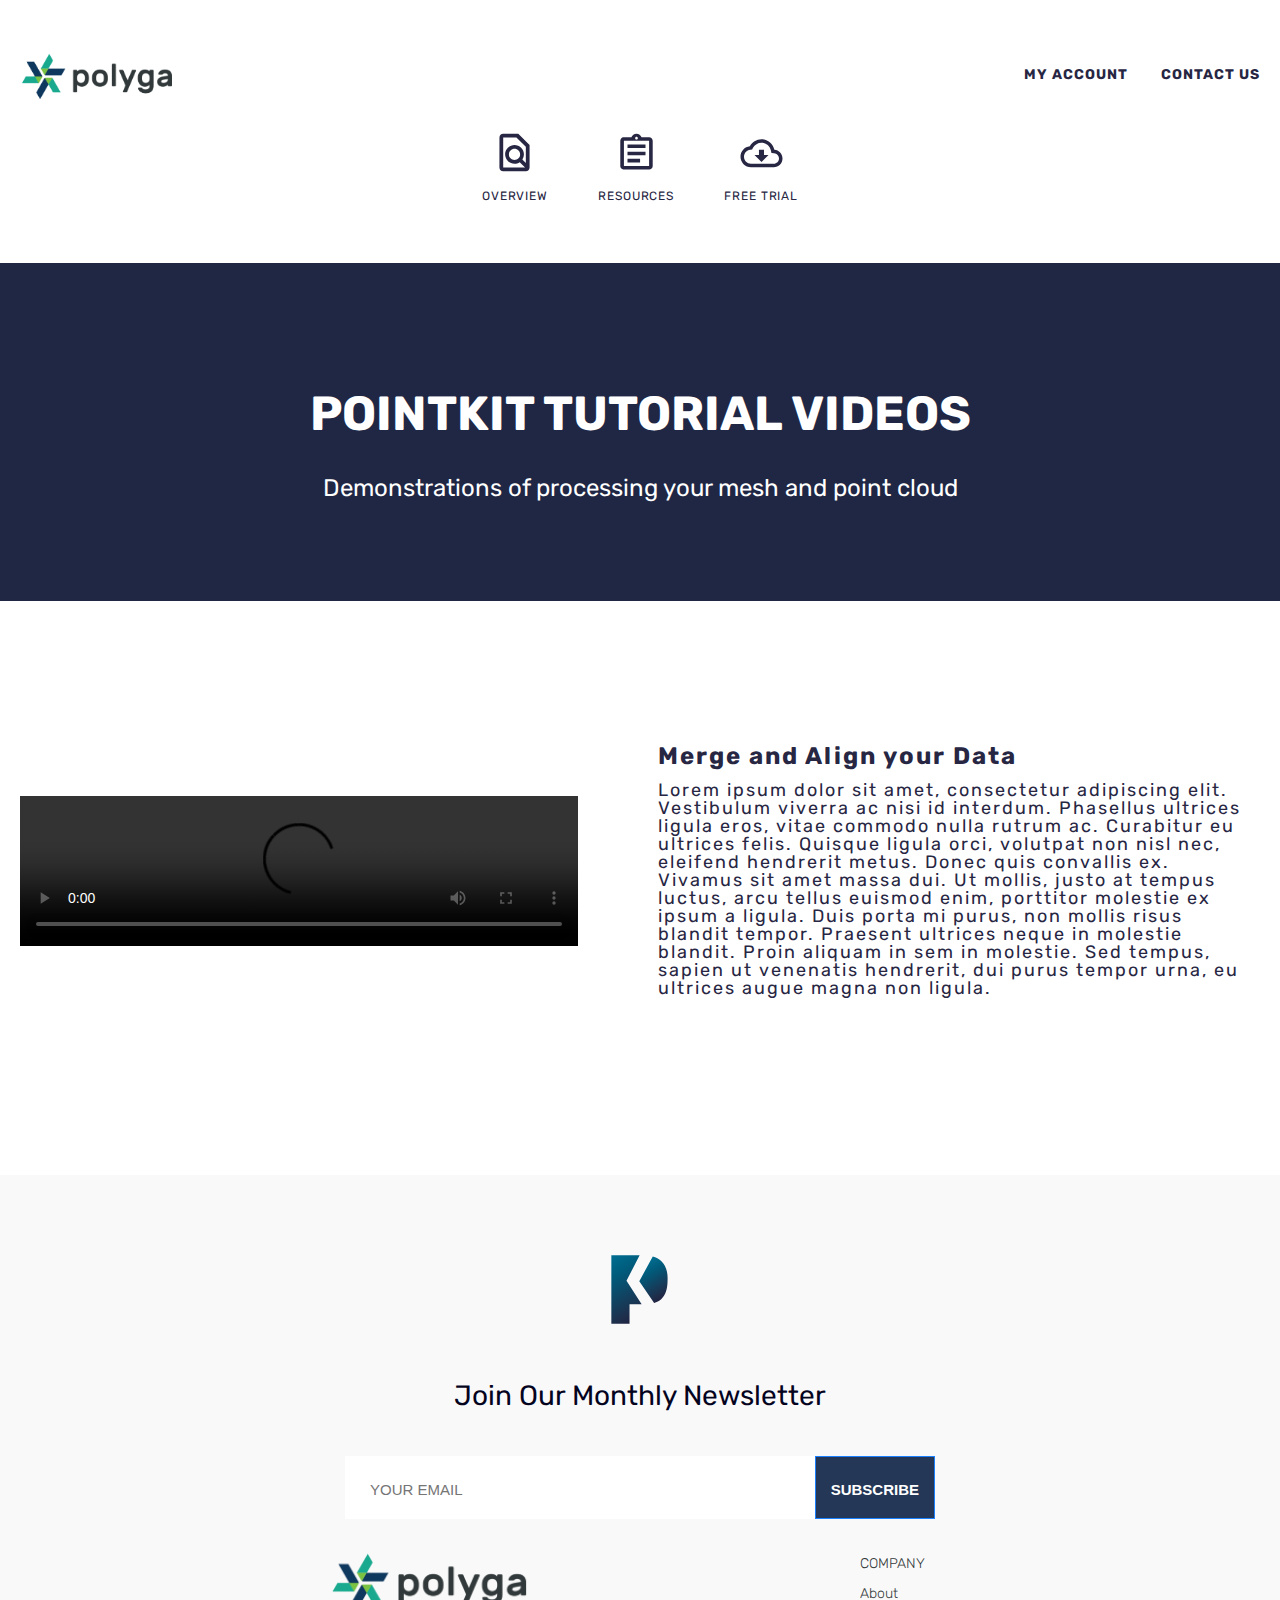
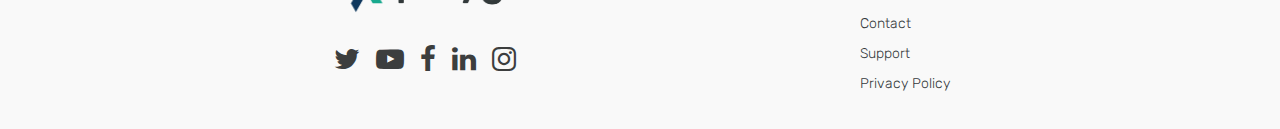
==== resources.html @ 74f1f054 "hero section responsive" ====
<!DOCTYPE html>
<html lang="en">
<head>
    <meta charset="UTF-8">
    <meta http-equiv="X-UA-Compatible" content="IE=edge">
    <meta name="viewport" content="width=device-width, initial-scale=1.0">
    <title>Polyga</title>
    <link rel="stylesheet" href="css/font-awesome.min.css">
    <link rel="stylesheet" href="css/styles.css">
    <link rel="stylesheet" href="css/responsive.css">
</head>
<body>
    <!-- header start-->
    <header class="header">
        <div class="container">
            <div class="header__top"> 
                <a class="header__logo-wrapper">
                    <img class="header__logo" src="images/logo.svg" alt="logo">
                </a>
                <div class="header__link">
                    <a href="" class="header__link-item">MY ACCOUNT</a>
                    <a href="" class="header__link-item">CONTACT US</a>
                </div>
            </div>
            <nav class="header__nav">
                <a href="" class="header__nav-item">
                    <div class="header__nav-item-image-wrapper">
                        <?xml version="1.0" encoding="utf-8"?>
                        <svg class="header__nav-item-image" version="1.1" id="Layer_1" xmlns="http://www.w3.org/2000/svg" xmlns:xlink="http://www.w3.org/1999/xlink" x="0px" y="0px"
	                        viewBox="0 0 180 180" style="enable-background:new 0 0 180 180;" xml:space="preserve">
                        <style type="text/css">
	                        .st0{fill:#272643;}
	                        .st1{fill:url(#SVGID_1_);}
	                        .st2{fill:none;}
                        </style>
                        <path class="st0" d="M105.1,14.6H44.8c-8.3,0-15,6.8-15,15.1l-0.1,120.6c0,8.3,6.7,15.1,15,15.1h90.5c8.3,0,15.1-6.8,15.1-15.1V59.9
	                        L105.1,14.6z M44.8,29.7h52.8l37.7,37.7v64.7l-13.9-13.9c9.6-14.6,8.1-34.4-4.8-47.3c-7.3-7.3-16.9-11-26.5-11s-19.2,3.7-26.6,11
	                        c-14.7,14.7-14.7,38.5,0,53.1c7.3,7.3,17,11,26.6,11c7.2,0,14.5-2.1,20.7-6.3l21.5,21.6H44.8V29.7z M105.9,113.4
	                        c-4.2,4.2-9.9,6.6-15.9,6.6s-11.7-2.3-15.9-6.6c-4.2-4.2-6.6-9.9-6.6-15.9c0-6,2.3-11.7,6.6-15.9c4.2-4.3,9.9-6.6,15.9-6.6
	                        s11.7,2.3,15.9,6.6c4.2,4.2,6.6,9.9,6.6,15.9C112.5,103.5,110.2,109.1,105.9,113.4z"/>
                        </svg>
                    </div>
                    <p class="header__text">Overview</p>
                </a> 
                <a href="" class="header__nav-item">
                    <div class="header__nav-item-image-wrapper">
                        <?xml version="1.0" encoding="utf-8"?>
                        <svg class="header__nav-item-image" version="1.1" id="Layer_1" xmlns="http://www.w3.org/2000/svg" xmlns:xlink="http://www.w3.org/1999/xlink" x="0px" y="0px"
	                         viewBox="0 0 180 180" style="enable-background:new 0 0 180 180;" xml:space="preserve">
                        <style type="text/css">
	                        .st0{fill:#272643;}
	                        .st1{fill:url(#SVGID_1_);}
	                        .st2{fill:none;}
                        </style>
                        <path class="st2" d="M2.3,7.4H175V180H2.3V7.4z"/>
                        <path class="st0" d="M54,115.3h50.3v14.4H54V115.3z M54,86.5H126v14.4H54V86.5z M54,57.7H126v14.4H54V57.7z M140.3,29h-30.1
	                        c-3-8.3-10.9-14.4-20.3-14.4s-17.3,6-20.3,14.4H39.7c-1,0-1.9,0.1-2.9,0.3c-2.8,0.6-5.3,2-7.3,4c-1.3,1.3-2.4,2.9-3.1,4.6
	                        c-0.7,1.7-1.2,3.5-1.2,5.5V144c0,1.9,0.4,3.9,1.2,5.6s1.8,3.2,3.1,4.6c1.9,1.9,4.5,3.4,7.3,4c0.9,0.1,1.9,0.2,2.9,0.2h100.7
	                        c7.9,0,14.4-6.5,14.4-14.4V43.4C154.7,35.4,148.3,29,140.3,29z M90,27.2c2.9,0,5.4,2.4,5.4,5.4c0,2.9-2.4,5.4-5.4,5.4
	                        s-5.4-2.4-5.4-5.4C84.6,29.6,87.1,27.2,90,27.2z M140.3,144H39.7V43.4h100.7V144z"/>
                        </svg>
                    </div>
                    <p class="header__text">Resources</p>
                </a>
                <a href="" class="header__nav-item">
                    <div class="header__nav-item-image-wrapper">
                        <?xml version="1.0" encoding="utf-8"?>
                        <svg class="header__nav-item-image" version="1.1" id="Layer_1" xmlns="http://www.w3.org/2000/svg" xmlns:xlink="http://www.w3.org/1999/xlink" x="0px" y="0px"
	                        viewBox="0 0 180 180" style="enable-background:new 0 0 180 180;" xml:space="preserve">
                        <style type="text/css">
	                        .st0{fill:#272643;}
	                        .st1{fill:url(#SVGID_1_);}
	                        .st2{fill:none;}
                        </style>
                        <path class="st0" d="M141.5,78.9c-4.8-24.2-26-42.3-51.5-42.3c-20.2,0-37.8,11.5-46.6,28.3C22.4,67.1,6,85,6,106.6
	                        c0,23.2,18.8,42,42,42h91c19.3,0,35-15.7,35-35C174,95.1,159.7,80.1,141.5,78.9z M139,134.6H48c-15.5,0-28-12.5-28-28
	                        c0-14.4,10.7-26.3,24.9-27.8l7.5-0.8l3.5-6.7C62.6,58.6,75.6,50.6,90,50.6c18.3,0,34.2,13,37.7,31l2.1,10.5l10.7,0.8
	                        c10.9,0.7,19.5,9.9,19.5,20.7C160,125.2,150.6,134.6,139,134.6z M100.2,78.6H79.8v21H62l28,28l28-28h-17.9V78.6z"/>
                        </svg>
                    </div>
                    <p class="header__text">Free Trial</p>
                </a>
              </nav>
              <i class="bars fa fa-bars" aria-hidden="true"></i>
              <i class="cross fa fa-times" aria-hidden="true"></i>
        </div>
    </header>
    <!-- header end-->
    <!-- hero start-->
    <section class="hero">
        <div class="container">
            <h1 class="hero__heading">POINTKIT TUTORIAL VIDEOS</h1>
            <p class="hero__text">Demonstrations of processing your mesh and point cloud</p>
        </div>
    </section>
    <!-- hero end-->
    <!-- videos start-->
    <section class="videos">
        <div class="container">
            <div class="videos__card">
                <div class="videos__card-video-wrapper">
                    <video class="videos__card-video" controls>
                        <source src="" type="video/mp4">
                        <source src="" type="video/ogg">
                        Your browser does not support the video tag.
                    </video>
                </div>
                <div class="videos__card-content">
                    <h2 class="videos__card-heading">Merge  and Align your Data</h2>
                    <p class="videos__card-text">Lorem ipsum dolor sit amet, consectetur adipiscing elit. Vestibulum viverra ac nisi id interdum. Phasellus ultrices ligula eros, vitae commodo nulla rutrum ac. Curabitur eu ultrices felis. Quisque ligula orci, volutpat non nisl nec, eleifend hendrerit metus. Donec quis convallis ex. Vivamus sit amet massa dui. Ut mollis, justo at tempus luctus, arcu tellus euismod enim, porttitor molestie ex ipsum a ligula. Duis porta mi purus, non mollis risus blandit tempor. Praesent ultrices neque in molestie blandit. Proin aliquam in sem in molestie. Sed tempus, sapien ut venenatis hendrerit, dui purus tempor urna, eu ultrices augue magna non ligula. </p>
                </div>
            </div>
        </div>
    </section>
    <!-- videos end-->
    <!-- footer start-->
    <footer class="footer">
        <div class="container">
            <div class="footer__logo-wrapper">
                <img class="footer__logo" src="images/footer-logo.svg" alt="">
            </div>
            <p class="footer__text">Join Our Monthly Newsletter</p>
            <form action="" class="footer__form">
                <label class="visually-hidden " for="fname">First name:</label>
                <input class="footer__input" type="email" id="fname" name="fname" placeholder="YOUR EMAIL">
                <button class="footer__btn" type="submit" value="">Subscribe</button>
            </form>
            <div class="footer__bottom">
                <div class="footer__bottom-left">
                    <div class="footer__bottom-image-wrapper">
                        <img class="footer__bottom-image" src="images/logo.svg" alt="">
                    </div>
                    <div class="footer__social-icons">
                        <a class="footer__social-icon" href=""><i class="fa fa-twitter" aria-hidden="true"></i></a>
                        <a class="footer__social-icon" href=""><i class="fa fa-youtube-play" aria-hidden="true"></i></a>
                        <a class="footer__social-icon" href=""><i class="fa fa-facebook" aria-hidden="true"></i></a>
                        <a class="footer__social-icon" href=""><i class="fa fa-linkedin" aria-hidden="true"></i></a>
                        <a class="footer__social-icon" href=""><i class="fa fa-instagram" aria-hidden="true"></i></a>
                    </div>
                </div>
                <div class="footer__link">
                    <a class="footer__link-item" href="">COMPANY</a>
                    <a class="footer__link-item" href="">About</a>
                    <a class="footer__link-item" href="">Contact</a>
                    <a class="footer__link-item" href="">Support</a>
                    <a class="footer__link-item" href=""> Privacy Policy</a>
                    
                </div>
            </div>

        </div>

    </footer>
    <!-- footer end-->
</body>
</html>
---- css/styles.css ----
/* Fonts Family */
@font-face {
    font-family: "Rubik";
    src: local("Rubik"),
         url("/css/fonts/Rubik-Regular.woff2") format("woff2"),
         url("/css/fonts/Rubik-Regular.woff") format("woff");
    font-style: normal;
    font-weight: normal;
    font-display: swap;
}
@font-face {
    font-family: "Rubik";
    src: local("Rubik"),
         url("/css/fonts/Rubik-Italic.woff2") format("woff2"),
         url("/css/fonts/Rubik-Italic.woff") format("woff");
    font-style: italic;
    font-weight: normal;
    font-display: swap;
}
@font-face {
    font-family: "Rubik";
    src: local("Rubik"),
         url("/css/fonts/Rubik-Light.woff2") format("woff2"),
         url("/css/fonts/Rubik-Light.woff") format("woff");
    font-style: normal;
    font-weight: 300;
    font-display: swap;
}
@font-face {
    font-family: "Rubik";
    src: local("Rubik"),
         url("/css/fonts/Rubik-Medium.woff2") format("woff2"),
         url("/css/fonts/Rubik-Medium.woff") format("woff");
    font-style: normal;
    font-weight: 500;
    font-display: swap;
}
@font-face {
    font-family: "Rubik";
    src: local("Rubik"),
         url("/css/fonts/Rubik-SemiBold.woff2") format("woff2"),
         url("/css/fonts/Rubik-SemiBold.woff") format("woff");
    font-style: normal;
    font-weight: 600;
    font-display: swap;
}
@font-face {
    font-family: "Rubik";
    src: local("Rubik"),
         url("/css/fonts/Rubik-Bold.woff2") format("woff2"),
         url("/css/fonts/Rubik-Bold.woff") format("woff");
    font-style: normal;
    font-weight: bold;
    font-display: swap;
}

/* Main CSS */
body{
    margin: 0; 
    padding: 0;
    font-family: 'Rubik', sans-serif;
    font-style: normal;
    overflow-x: hidden;
    position: relative;
}
/* Container */
.container {
    max-width: 1440px;
    padding-left: 20px;
    padding-right: 20px;
    margin-left: auto;
    margin-right: auto;
}
/* Hidden Class */
.visually-hidden {
    border-width: 0px;
    height: 1px;
    margin: -1px;
    overflow: hidden;
    padding: 0px;
    position: absolute;
    width: 1px;
}

/*header*/
.header {
    padding-top: 50px;
    padding-bottom: 40px;
}
.bars{

}
.header__logo-wrapper {
    width: 155px;
    height: 50px;
}
.header__logo-wrapper:hover {
    cursor: pointer;
}
.header__top {
    display: flex;
    justify-content: space-between;
    align-items: center;
    margin-bottom: 20px;
}
.header__logo{
    width: 100%;
    object-fit: cover;
}
.header__link {
    display: flex;
    align-items: center;
    gap: 32px;
}
.header__link-item{
    color: #272643;
    font-weight: bold;
    font-size: 14px;
    line-height: 10px;
    letter-spacing: 0.075em;
    text-decoration: none;
    text-transform: uppercase;
}
.header__nav {
    display: flex;
    justify-content: center;
    align-items: center;
    gap: 30px;
}
.header__nav-item {
    text-decoration: none;
    padding: 10px;
}
.header__text {
    color: #272643;
    font-weight: regular;
    font-size: 12px;
    line-height: 10px;
    letter-spacing: 0.075em;
    text-transform: uppercase;
}
.header__nav-item-image-wrapper {
    width: 45px;
    margin-bottom: 20px;
    margin: auto;
}
.header__nav-item-image {
    width: 100%;
}

/*Resources Page Hero Scetion*/
.hero {
    padding-top: 50px;
    padding-bottom: 45px;
    background-color: #1F2745;
}
.hero__heading {
    font-size: 32px;
    letter-spacing: 0px;
    color: #ffffff;
    font-weight: 700;
    text-align: center;
}
.hero__text {
    font-size: 16px;
    letter-spacing: 0px;
    line-height: 18px;
    color: #ffffff;
    font-weight: 400;
    text-align: center;
}
/*Resources Page Videos Scetion*/
.videos {
    padding-top: 130px;
    padding-bottom: 160px;
}
.videos__card-heading {
    font-size: 24px;
    letter-spacing: 2px;
    line-height: 10px;
    color: #272643;
    font-weight: 700;
}
.videos__card-text {
    font-size: 18px;
    letter-spacing: 2px;
    line-height: 18px;
    color: #272643;
    font-weight: 400;
}

/*footer*/
.footer {
    background-color: #F9F9F9;
    padding-top: 75px;
    padding-bottom: 30px
}
.footer__logo-wrapper {
    margin: 0 auto;
    width: 70px;
    margin-bottom: 45px;
}
.footer__logo{
    width: 100%;
    object-fit: cover;
}
.footer__text {
    color: #05041f;
    font-weight: 400;
    font-size: 28px;
    line-height: 30px;
    text-align: center;
    margin-bottom: 45px;
}
.footer__form {
    max-width: 590px;
    display: flex;
    justify-content: center;
    margin: auto;
    margin-bottom: 30px;
}
.footer__input {
    width: 421px;
    /* height: 63px; */
    background-color: #ffffff;
    border: none;
    font-size: 15px;
    line-height: 16px;
    color: #05041f;
    font-weight: 400;
    padding: 25px 25px 20px;
    
}
.footer__btn {
    background-color: #243756;
    font-size: 15px;
    line-height: 16px;
    color: #ffffff;
    font-weight: 600;
    border: 1px solid #1A80FF;
    padding: 25px 15px 20px;
    text-transform: uppercase;
}

.footer__bottom {
    display: flex;
    justify-content: space-between;
    margin: auto;
    max-width: 620px;
}
.footer__bottom-image-wrapper {
    width: 200px;
    height: 65px;
    margin-bottom: 25px;
}
.footer__bottom-image {
    width: 100%;
    object-fit: cover;
}
.footer__social-icons {
    display: flex;
    flex-direction: row;
    gap: 8px;
}
.footer__social-icon {
    color: #3C3E3E;
    font-size: 28px;
    padding: 4px;
}
.footer__link {
    display: flex;
    flex-direction: column;
}
.footer__link-item {
    font-size: 14px;
    line-height: 30px;
    color: #35393c;
    font-weight: 300;
    text-decoration: none;
}
---- css/responsive.css ----
@media screen and (min-width: 768px) {
    .bars{
        display: none;
    }
    .cross{
        display: none;
    }

    /*Resources Page Hero Scetion*/
    .hero {
        padding-top: 90px;
        padding-bottom: 75px;
    }
    .hero__heading {
        font-size: 48px;
    }
    .hero__text {
        font-size: 24px;
        line-height: 28px;
    }
    /*Resources Page Videos Scetion*/
    .videos__card {
        display: flex;
        align-items: center;
        gap: 40px;
    }
    .videos__card-video-wrapper {
        max-width: 585px;
        max-height: 325px;
        flex: 0 0 45%;
    }
    .videos__card-video{
        width: 100%;
        height: 100%
    }
}
@media screen and (min-width: 992px) {
    

    /*Resources Page Hero Scetion*/
    /*Resources Page Videos Scetion*/
    .videos__card {
        gap: 80px;
    }
    .videos__card-video-wrapper {
        max-width: 585px;
        max-height: 325px;
        flex: 0 0 45%;
    }
    .videos__card-video{
        width: 100%;
    }
}
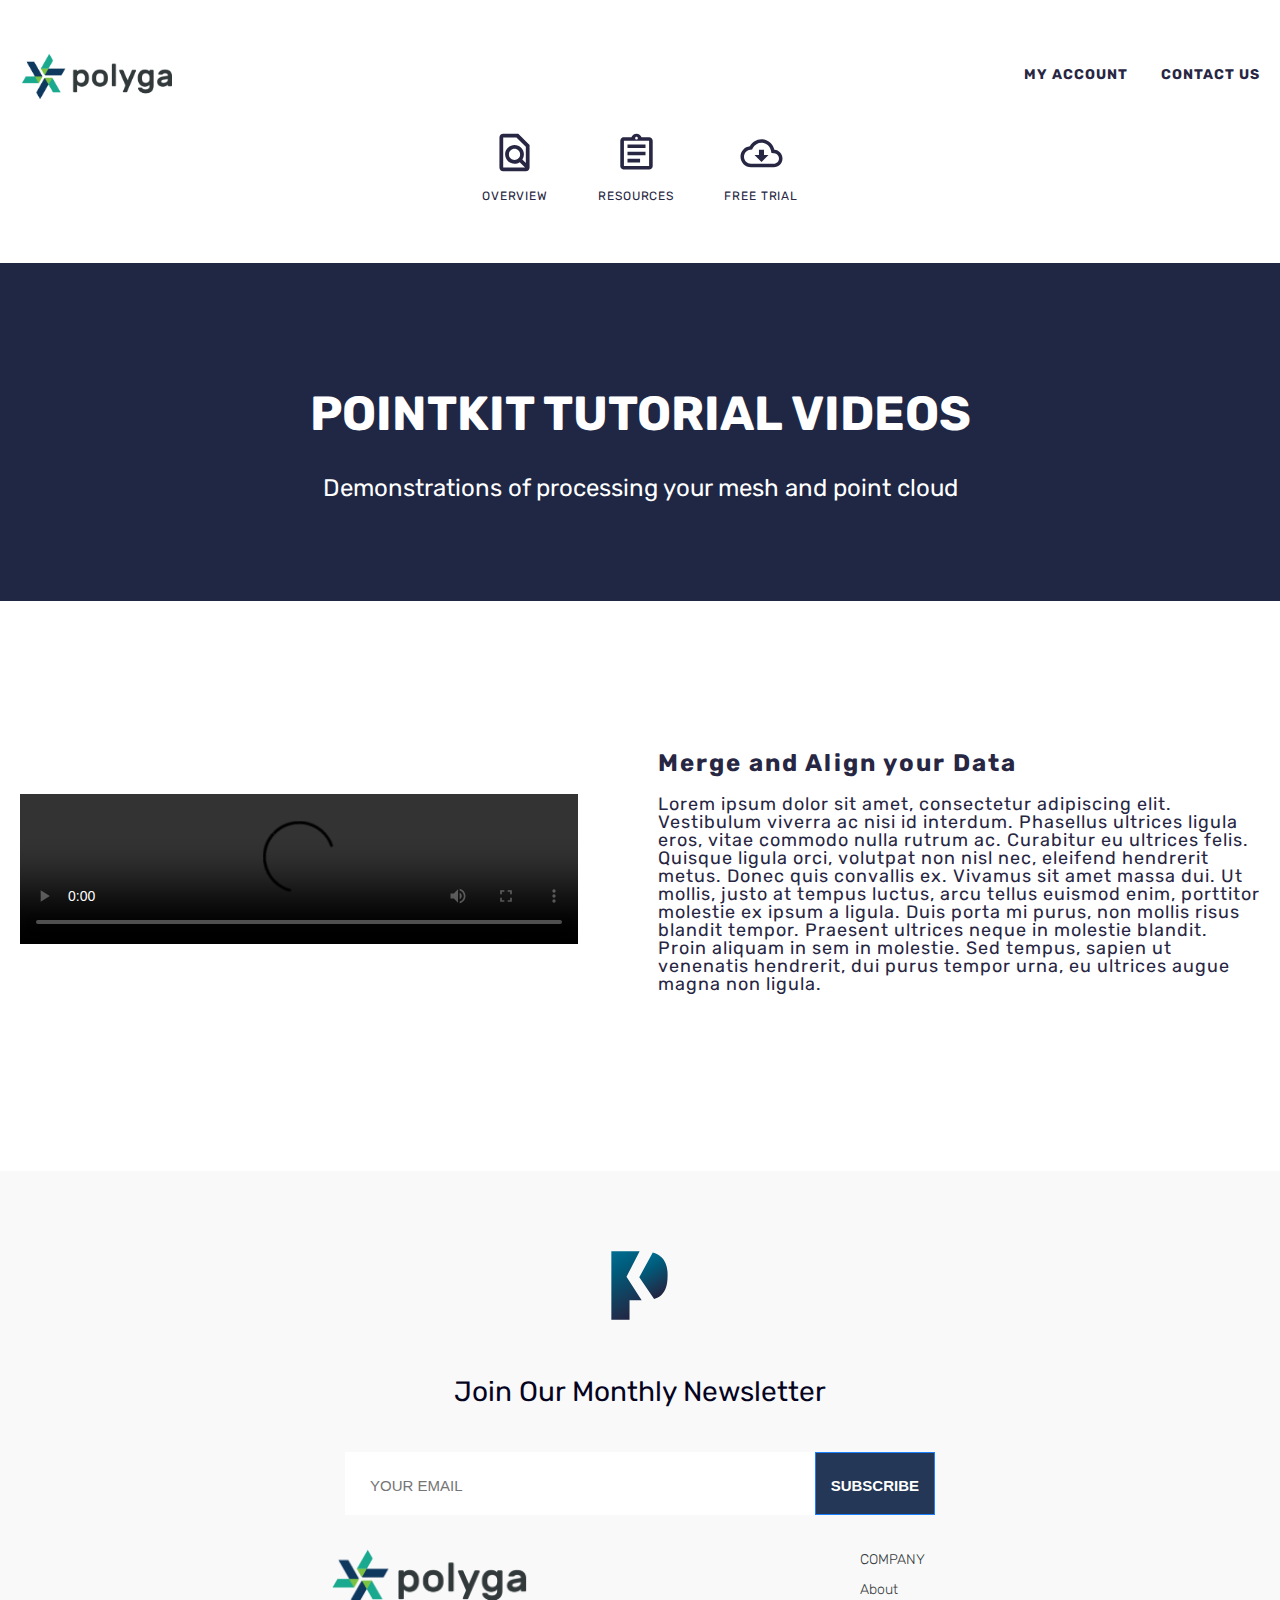
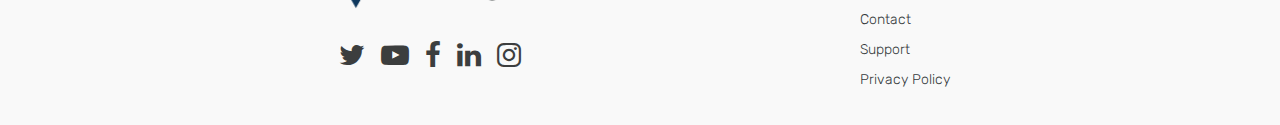
==== commit 128c105b: "footer responsive complete" ====
--- a/resources.html
+++ b/resources.html
@@ -126,6 +126,13 @@
                 <button class="footer__btn" type="submit" value="">Subscribe</button>
             </form>
             <div class="footer__bottom">
+                <div class="footer__link">
+                    <a class="footer__link-item" href="">COMPANY</a>
+                    <a class="footer__link-item" href="">About</a>
+                    <a class="footer__link-item" href="">Contact</a>
+                    <a class="footer__link-item" href="">Support</a>
+                    <a class="footer__link-item" href=""> Privacy Policy</a>
+                </div>
                 <div class="footer__bottom-left">
                     <div class="footer__bottom-image-wrapper">
                         <img class="footer__bottom-image" src="images/logo.svg" alt="">
@@ -138,18 +145,8 @@
                         <a class="footer__social-icon" href=""><i class="fa fa-instagram" aria-hidden="true"></i></a>
                     </div>
                 </div>
-                <div class="footer__link">
-                    <a class="footer__link-item" href="">COMPANY</a>
-                    <a class="footer__link-item" href="">About</a>
-                    <a class="footer__link-item" href="">Contact</a>
-                    <a class="footer__link-item" href="">Support</a>
-                    <a class="footer__link-item" href=""> Privacy Policy</a>
-                    
-                </div>
             </div>
-
         </div>
-
     </footer>
     <!-- footer end-->
 </body>
--- a/css/styles.css
+++ b/css/styles.css
@@ -177,18 +177,21 @@
 .videos__card-heading {
     font-size: 24px;
     letter-spacing: 2px;
-    line-height: 10px;
+    line-height: 24px;
     color: #272643;
     font-weight: 700;
 }
 .videos__card-text {
     font-size: 18px;
-    letter-spacing: 2px;
+    letter-spacing: 1px;
     line-height: 18px;
     color: #272643;
     font-weight: 400;
 }
-
+.videos__card-video{
+    width: 100%;
+    height: 100%
+}
 /*footer*/
 .footer {
     background-color: #F9F9F9;
@@ -197,9 +200,10 @@
 }
 .footer__logo-wrapper {
     margin: 0 auto;
-    width: 70px;
-    margin-bottom: 45px;
-}
+    width: 55px;
+    margin-bottom: 32px;
+}
+
 .footer__logo{
     width: 100%;
     object-fit: cover;
@@ -207,10 +211,10 @@
 .footer__text {
     color: #05041f;
     font-weight: 400;
-    font-size: 28px;
-    line-height: 30px;
-    text-align: center;
-    margin-bottom: 45px;
+    font-size: 22px;
+    line-height: 22px;
+    text-align: center;
+    margin-bottom: 32px;
 }
 .footer__form {
     max-width: 590px;
@@ -220,38 +224,34 @@
     margin-bottom: 30px;
 }
 .footer__input {
-    width: 421px;
-    /* height: 63px; */
+    width: 100%;
     background-color: #ffffff;
     border: none;
-    font-size: 15px;
-    line-height: 16px;
+    font-size: 12px;
+    line-height: 13px;
     color: #05041f;
     font-weight: 400;
-    padding: 25px 25px 20px;
+    padding: 16px 16px 14px;
     
 }
 .footer__btn {
     background-color: #243756;
-    font-size: 15px;
-    line-height: 16px;
+    font-size: 12px;
+    line-height: 13px;
     color: #ffffff;
     font-weight: 600;
     border: 1px solid #1A80FF;
-    padding: 25px 15px 20px;
+    padding: 16px 12px 14px;
     text-transform: uppercase;
 }
 
 .footer__bottom {
-    display: flex;
-    justify-content: space-between;
-    margin: auto;
-    max-width: 620px;
+    text-align: center;
 }
 .footer__bottom-image-wrapper {
     width: 200px;
     height: 65px;
-    margin-bottom: 25px;
+    margin: auto;
 }
 .footer__bottom-image {
     width: 100%;
@@ -260,16 +260,20 @@
 .footer__social-icons {
     display: flex;
     flex-direction: row;
+    justify-content: center;
     gap: 8px;
+    margin-top: 25px;
 }
 .footer__social-icon {
     color: #3C3E3E;
-    font-size: 28px;
+    font-size: 20px;
     padding: 4px;
+    
 }
 .footer__link {
     display: flex;
     flex-direction: column;
+    margin-bottom: 25px;
 }
 .footer__link-item {
     font-size: 14px;
--- a/css/responsive.css
+++ b/css/responsive.css
@@ -6,7 +6,7 @@
         display: none;
     }
 
-    /*Resources Page Hero Scetion*/
+    /*Resources Page Hero Scetion Start*/
     .hero {
         padding-top: 90px;
         padding-bottom: 75px;
@@ -18,7 +18,9 @@
         font-size: 24px;
         line-height: 28px;
     }
-    /*Resources Page Videos Scetion*/
+    /*Resources Page Hero Scetion End*/
+
+    /*Resources Page Videos Scetion Start*/
     .videos__card {
         display: flex;
         align-items: center;
@@ -33,6 +35,50 @@
         width: 100%;
         height: 100%
     }
+    /*Resources Page Videos Scetion End*/
+    /*Footer Scetion Start*/
+    .footer__logo-wrapper {
+        width: 70px;
+        margin-bottom: 45px;
+    }
+    .footer__text {
+        color: #05041f;
+    }
+    .footer__text {
+        font-size: 28px;
+        line-height: 30px;
+        margin-bottom: 45px;
+    }
+    .footer__input {
+        font-size: 15px;
+        line-height: 16px;
+        padding: 25px 25px 20px;
+    }
+    .footer__btn {
+        background-color: #243756;
+        font-size: 15px;
+        line-height: 16px;
+        color: #ffffff;
+        font-weight: 600;
+        border: 1px solid #1A80FF;
+        padding: 25px 15px 20px;
+        text-transform: uppercase;
+    }
+    .footer__bottom {
+        display: flex;
+        justify-content: space-between;
+        flex-direction: row-reverse;
+        margin: auto;
+        max-width: 620px;
+        text-align: left;
+    }
+    .footer__social-icon {
+        font-size: 28px;
+    }
+    .footer__link {
+        margin-bottom: 0;
+    }
+    /*Footer Scetion End*/
 }
 @media screen and (min-width: 992px) {
     
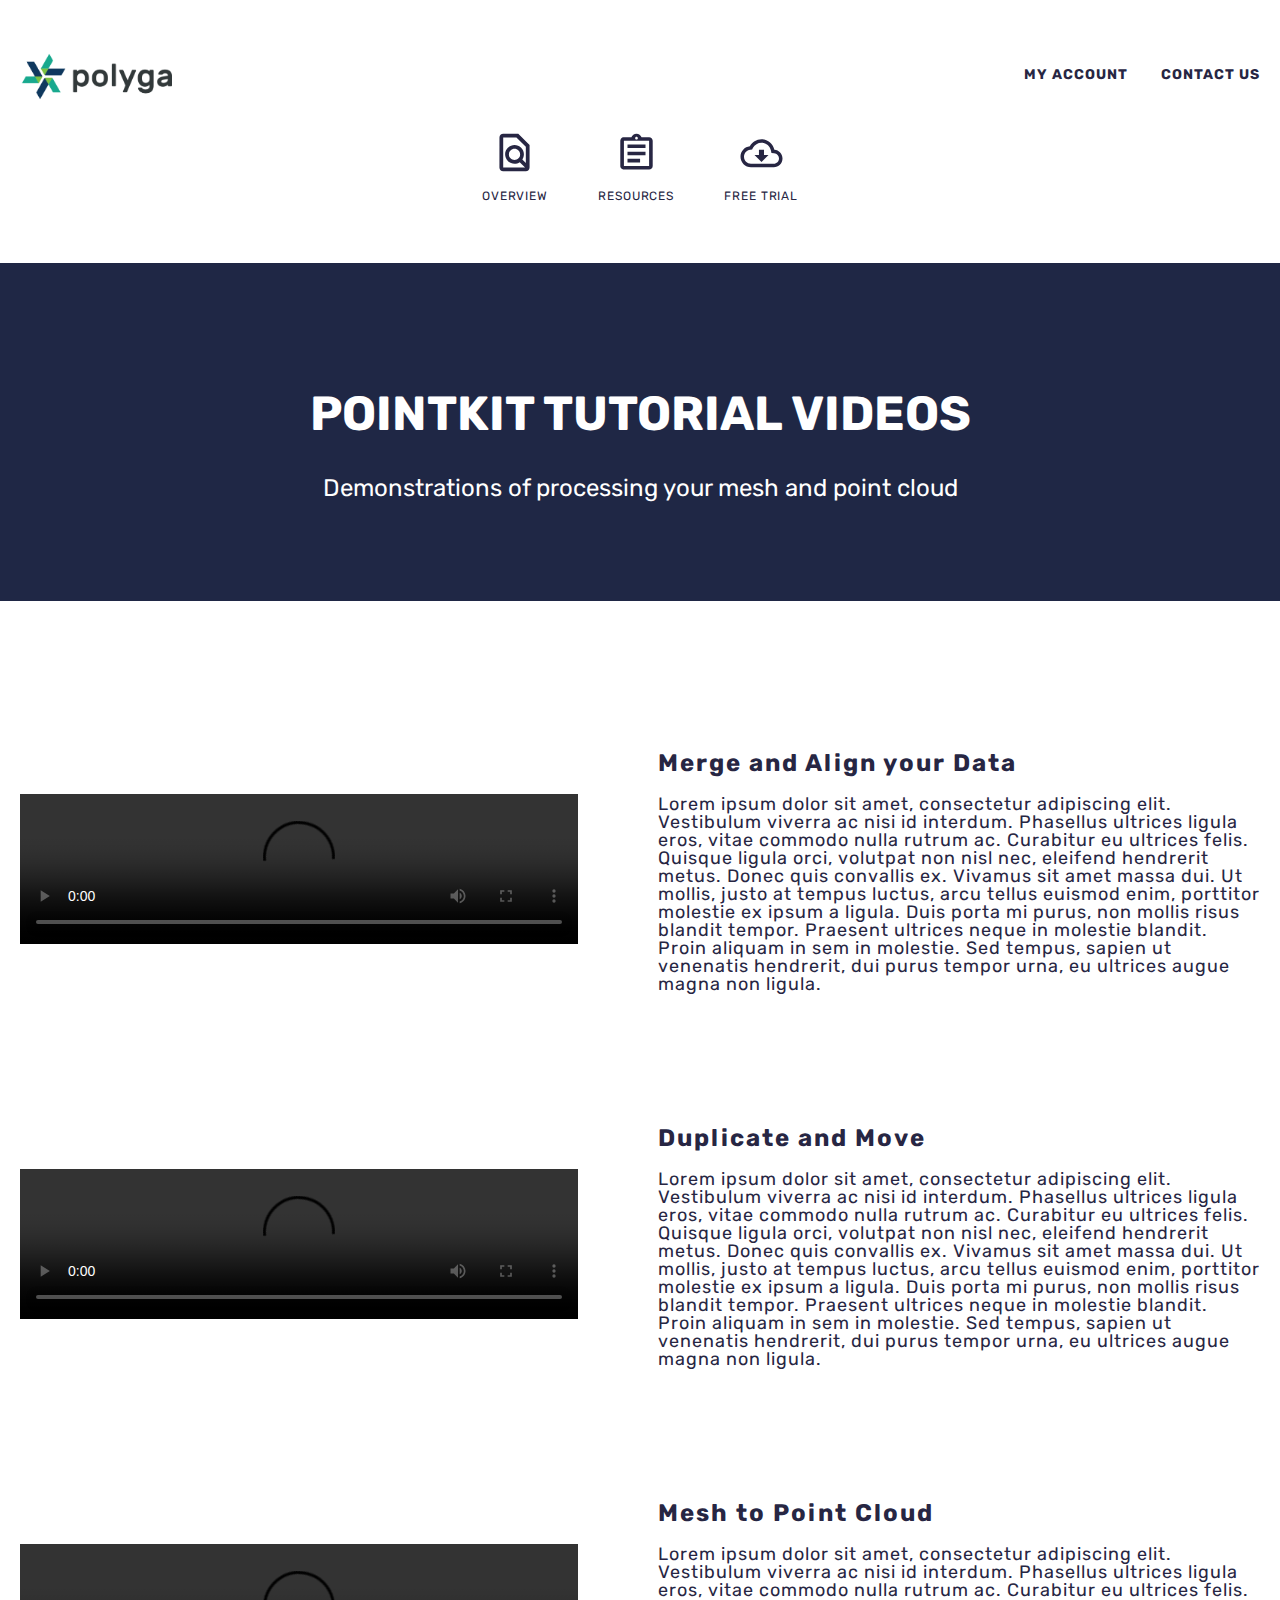
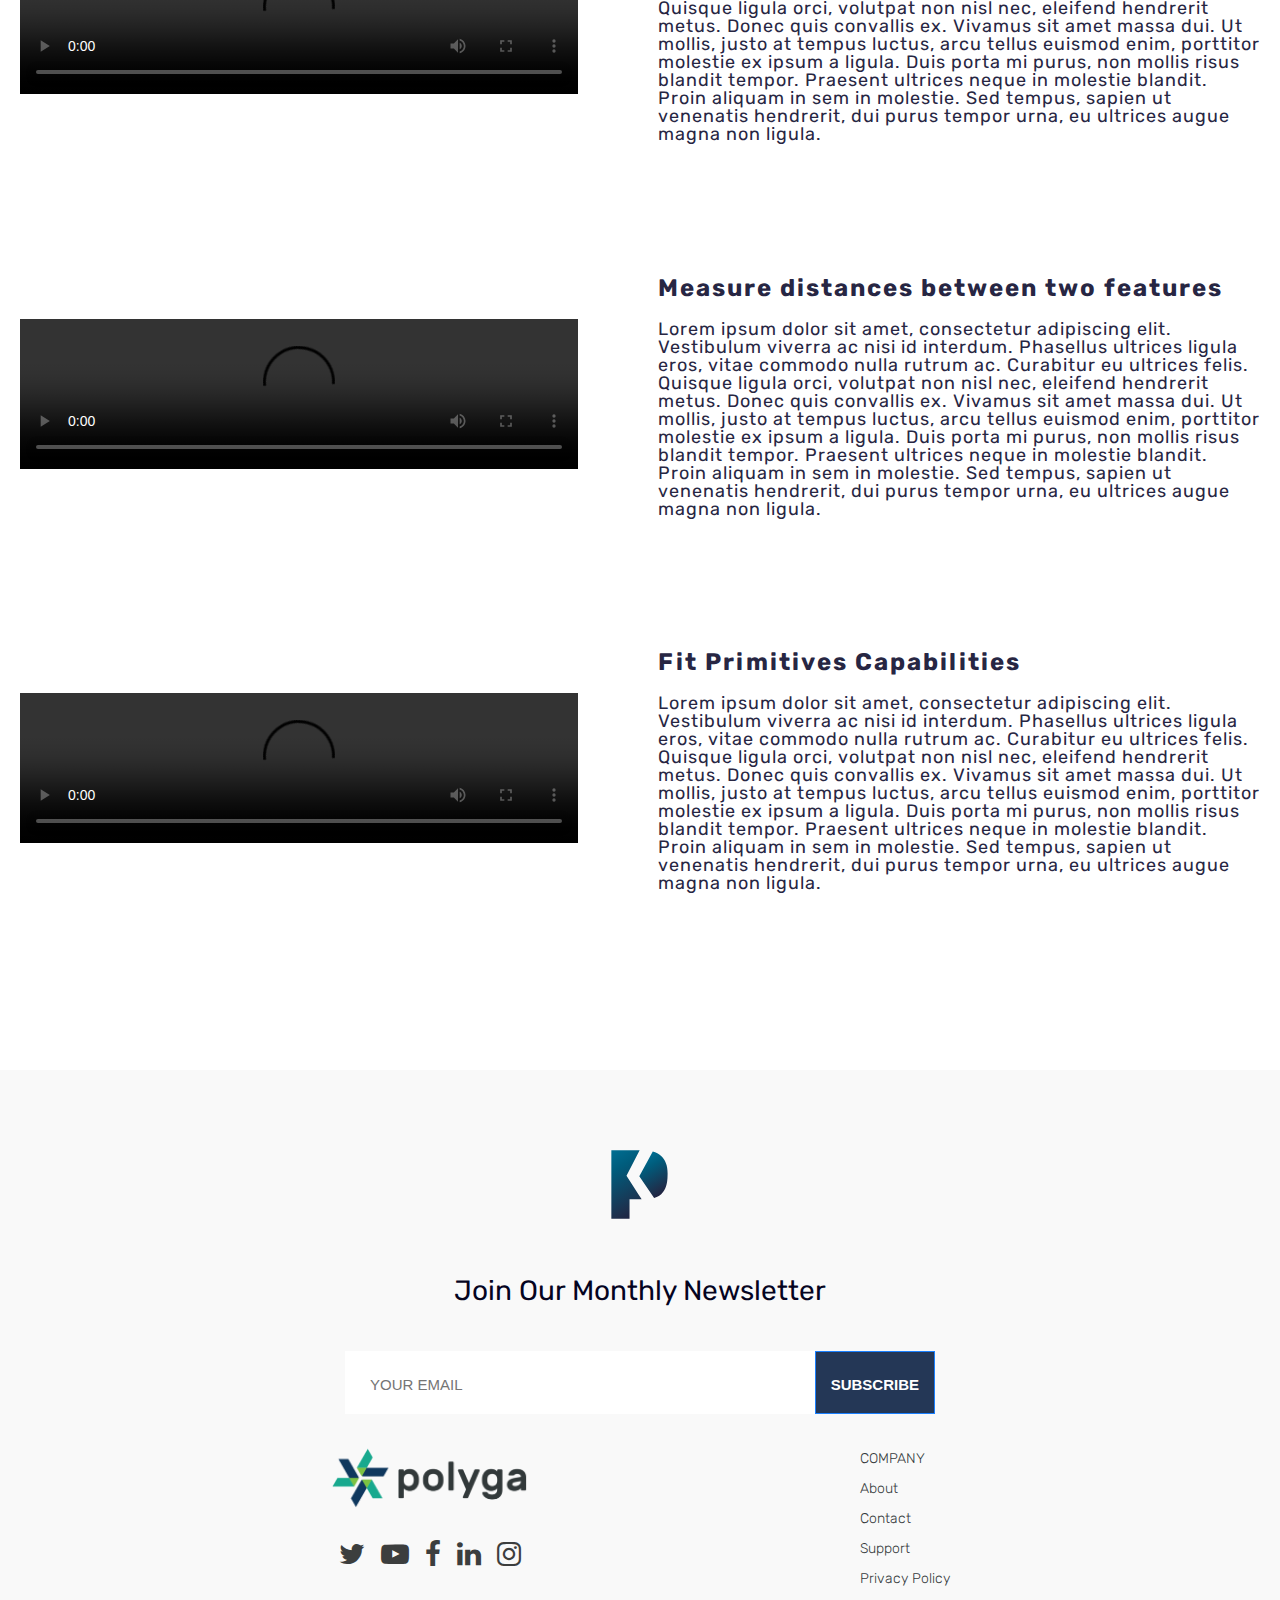
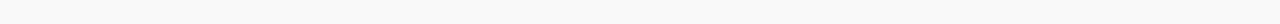
==== commit 88a1a0bd: "resource page complete" ====
--- a/resources.html
+++ b/resources.html
@@ -14,16 +14,17 @@
     <header class="header">
         <div class="container">
             <div class="header__top"> 
-                <a class="header__logo-wrapper">
+                <a href="" class="header__logo-wrapper">
                     <img class="header__logo" src="images/logo.svg" alt="logo">
                 </a>
                 <div class="header__link">
                     <a href="" class="header__link-item">MY ACCOUNT</a>
                     <a href="" class="header__link-item">CONTACT US</a>
                 </div>
+                <i class="bars fa fa-bars" aria-hidden="true"></i>
             </div>
             <nav class="header__nav">
-                <a href="" class="header__nav-item">
+                <a href="index.html" class="js-desktop header__nav-item">
                     <div class="header__nav-item-image-wrapper">
                         <?xml version="1.0" encoding="utf-8"?>
                         <svg class="header__nav-item-image" version="1.1" id="Layer_1" xmlns="http://www.w3.org/2000/svg" xmlns:xlink="http://www.w3.org/1999/xlink" x="0px" y="0px"
@@ -42,7 +43,7 @@
                     </div>
                     <p class="header__text">Overview</p>
                 </a> 
-                <a href="" class="header__nav-item">
+                <a href="resources.html" class="js-desktop header__nav-item">
                     <div class="header__nav-item-image-wrapper">
                         <?xml version="1.0" encoding="utf-8"?>
                         <svg class="header__nav-item-image" version="1.1" id="Layer_1" xmlns="http://www.w3.org/2000/svg" xmlns:xlink="http://www.w3.org/1999/xlink" x="0px" y="0px"
@@ -62,7 +63,7 @@
                     </div>
                     <p class="header__text">Resources</p>
                 </a>
-                <a href="" class="header__nav-item">
+                <a href="" class="js-desktop header__nav-item">
                     <div class="header__nav-item-image-wrapper">
                         <?xml version="1.0" encoding="utf-8"?>
                         <svg class="header__nav-item-image" version="1.1" id="Layer_1" xmlns="http://www.w3.org/2000/svg" xmlns:xlink="http://www.w3.org/1999/xlink" x="0px" y="0px"
@@ -81,20 +82,82 @@
                     <p class="header__text">Free Trial</p>
                 </a>
               </nav>
-              <i class="bars fa fa-bars" aria-hidden="true"></i>
-              <i class="cross fa fa-times" aria-hidden="true"></i>
+              <nav class="header__nav-mobile">
+                <i class="cross fa fa-times" aria-hidden="true"></i>
+                <a href="" class="header__link-item">MY ACCOUNT</a>
+                <a href="" class="header__link-item">CONTACT US</a>
+                <div class="header__nav-items">
+                    <a href="" class="header__nav-item">
+                        <div class="header__nav-item-image-wrapper">
+                            <?xml version="1.0" encoding="utf-8"?>
+                            <svg class="header__nav-item-image" version="1.1" id="Layer_1" xmlns="http://www.w3.org/2000/svg" xmlns:xlink="http://www.w3.org/1999/xlink" x="0px" y="0px"
+                                viewBox="0 0 180 180" style="enable-background:new 0 0 180 180;" xml:space="preserve">
+                            <style type="text/css">
+                                .st0{fill:#272643;}
+                                .st1{fill:url(#SVGID_1_);}
+                                .st2{fill:none;}
+                            </style>
+                            <path class="st0" d="M105.1,14.6H44.8c-8.3,0-15,6.8-15,15.1l-0.1,120.6c0,8.3,6.7,15.1,15,15.1h90.5c8.3,0,15.1-6.8,15.1-15.1V59.9
+                                L105.1,14.6z M44.8,29.7h52.8l37.7,37.7v64.7l-13.9-13.9c9.6-14.6,8.1-34.4-4.8-47.3c-7.3-7.3-16.9-11-26.5-11s-19.2,3.7-26.6,11
+                                c-14.7,14.7-14.7,38.5,0,53.1c7.3,7.3,17,11,26.6,11c7.2,0,14.5-2.1,20.7-6.3l21.5,21.6H44.8V29.7z M105.9,113.4
+                                c-4.2,4.2-9.9,6.6-15.9,6.6s-11.7-2.3-15.9-6.6c-4.2-4.2-6.6-9.9-6.6-15.9c0-6,2.3-11.7,6.6-15.9c4.2-4.3,9.9-6.6,15.9-6.6
+                                s11.7,2.3,15.9,6.6c4.2,4.2,6.6,9.9,6.6,15.9C112.5,103.5,110.2,109.1,105.9,113.4z"/>
+                            </svg>
+                        </div>
+                        <p class="header__text">Overview</p>
+                    </a> 
+                    <a href="" class="header__nav-item">
+                        <div class="header__nav-item-image-wrapper">
+                            <?xml version="1.0" encoding="utf-8"?>
+                            <svg class="header__nav-item-image" version="1.1" id="Layer_1" xmlns="http://www.w3.org/2000/svg" xmlns:xlink="http://www.w3.org/1999/xlink" x="0px" y="0px"
+                                 viewBox="0 0 180 180" style="enable-background:new 0 0 180 180;" xml:space="preserve">
+                            <style type="text/css">
+                                .st0{fill:#272643;}
+                                .st1{fill:url(#SVGID_1_);}
+                                .st2{fill:none;}
+                            </style>
+                            <path class="st2" d="M2.3,7.4H175V180H2.3V7.4z"/>
+                            <path class="st0" d="M54,115.3h50.3v14.4H54V115.3z M54,86.5H126v14.4H54V86.5z M54,57.7H126v14.4H54V57.7z M140.3,29h-30.1
+                                c-3-8.3-10.9-14.4-20.3-14.4s-17.3,6-20.3,14.4H39.7c-1,0-1.9,0.1-2.9,0.3c-2.8,0.6-5.3,2-7.3,4c-1.3,1.3-2.4,2.9-3.1,4.6
+                                c-0.7,1.7-1.2,3.5-1.2,5.5V144c0,1.9,0.4,3.9,1.2,5.6s1.8,3.2,3.1,4.6c1.9,1.9,4.5,3.4,7.3,4c0.9,0.1,1.9,0.2,2.9,0.2h100.7
+                                c7.9,0,14.4-6.5,14.4-14.4V43.4C154.7,35.4,148.3,29,140.3,29z M90,27.2c2.9,0,5.4,2.4,5.4,5.4c0,2.9-2.4,5.4-5.4,5.4
+                                s-5.4-2.4-5.4-5.4C84.6,29.6,87.1,27.2,90,27.2z M140.3,144H39.7V43.4h100.7V144z"/>
+                            </svg>
+                        </div>
+                        <p class="header__text">Resources</p>
+                    </a>
+                    <a href="" class="header__nav-item">
+                        <div class="header__nav-item-image-wrapper">
+                            <?xml version="1.0" encoding="utf-8"?>
+                            <svg class="header__nav-item-image" version="1.1" id="Layer_1" xmlns="http://www.w3.org/2000/svg" xmlns:xlink="http://www.w3.org/1999/xlink" x="0px" y="0px"
+                                viewBox="0 0 180 180" style="enable-background:new 0 0 180 180;" xml:space="preserve">
+                            <style type="text/css">
+                                .st0{fill:#272643;}
+                                .st1{fill:url(#SVGID_1_);}
+                                .st2{fill:none;}
+                            </style>
+                            <path class="st0" d="M141.5,78.9c-4.8-24.2-26-42.3-51.5-42.3c-20.2,0-37.8,11.5-46.6,28.3C22.4,67.1,6,85,6,106.6
+                                c0,23.2,18.8,42,42,42h91c19.3,0,35-15.7,35-35C174,95.1,159.7,80.1,141.5,78.9z M139,134.6H48c-15.5,0-28-12.5-28-28
+                                c0-14.4,10.7-26.3,24.9-27.8l7.5-0.8l3.5-6.7C62.6,58.6,75.6,50.6,90,50.6c18.3,0,34.2,13,37.7,31l2.1,10.5l10.7,0.8
+                                c10.9,0.7,19.5,9.9,19.5,20.7C160,125.2,150.6,134.6,139,134.6z M100.2,78.6H79.8v21H62l28,28l28-28h-17.9V78.6z"/>
+                            </svg>
+                        </div>
+                        <p class="header__text">Free Trial</p>
+                    </a>
+                </div>
+              </nav>
         </div>
     </header>
     <!-- header end-->
-    <!-- hero start-->
+    <!-- Resource Page Hero Start-->
     <section class="hero">
         <div class="container">
             <h1 class="hero__heading">POINTKIT TUTORIAL VIDEOS</h1>
             <p class="hero__text">Demonstrations of processing your mesh and point cloud</p>
         </div>
     </section>
-    <!-- hero end-->
-    <!-- videos start-->
+    <!-- Resource Page Hero End-->
+    <!-- Resource Page Videos Start-->
     <section class="videos">
         <div class="container">
             <div class="videos__card">
@@ -102,7 +165,6 @@
                     <video class="videos__card-video" controls>
                         <source src="" type="video/mp4">
                         <source src="" type="video/ogg">
-                        Your browser does not support the video tag.
                     </video>
                 </div>
                 <div class="videos__card-content">
@@ -110,9 +172,57 @@
                     <p class="videos__card-text">Lorem ipsum dolor sit amet, consectetur adipiscing elit. Vestibulum viverra ac nisi id interdum. Phasellus ultrices ligula eros, vitae commodo nulla rutrum ac. Curabitur eu ultrices felis. Quisque ligula orci, volutpat non nisl nec, eleifend hendrerit metus. Donec quis convallis ex. Vivamus sit amet massa dui. Ut mollis, justo at tempus luctus, arcu tellus euismod enim, porttitor molestie ex ipsum a ligula. Duis porta mi purus, non mollis risus blandit tempor. Praesent ultrices neque in molestie blandit. Proin aliquam in sem in molestie. Sed tempus, sapien ut venenatis hendrerit, dui purus tempor urna, eu ultrices augue magna non ligula. </p>
                 </div>
             </div>
+            <div class="videos__card">
+                <div class="videos__card-video-wrapper">
+                    <video class="videos__card-video" controls>
+                        <source src="" type="video/mp4">
+                        <source src="" type="video/ogg">
+                    </video>
+                </div>
+                <div class="videos__card-content">
+                    <h2 class="videos__card-heading">Duplicate and Move</h2>
+                    <p class="videos__card-text">Lorem ipsum dolor sit amet, consectetur adipiscing elit. Vestibulum viverra ac nisi id interdum. Phasellus ultrices ligula eros, vitae commodo nulla rutrum ac. Curabitur eu ultrices felis. Quisque ligula orci, volutpat non nisl nec, eleifend hendrerit metus. Donec quis convallis ex. Vivamus sit amet massa dui. Ut mollis, justo at tempus luctus, arcu tellus euismod enim, porttitor molestie ex ipsum a ligula. Duis porta mi purus, non mollis risus blandit tempor. Praesent ultrices neque in molestie blandit. Proin aliquam in sem in molestie. Sed tempus, sapien ut venenatis hendrerit, dui purus tempor urna, eu ultrices augue magna non ligula. </p>
+                </div>
+            </div>
+            <div class="videos__card">
+                <div class="videos__card-video-wrapper">
+                    <video class="videos__card-video" controls>
+                        <source src="" type="video/mp4">
+                        <source src="" type="video/ogg">
+                    </video>
+                </div>
+                <div class="videos__card-content">
+                    <h2 class="videos__card-heading">Mesh to Point Cloud</h2>
+                    <p class="videos__card-text">Lorem ipsum dolor sit amet, consectetur adipiscing elit. Vestibulum viverra ac nisi id interdum. Phasellus ultrices ligula eros, vitae commodo nulla rutrum ac. Curabitur eu ultrices felis. Quisque ligula orci, volutpat non nisl nec, eleifend hendrerit metus. Donec quis convallis ex. Vivamus sit amet massa dui. Ut mollis, justo at tempus luctus, arcu tellus euismod enim, porttitor molestie ex ipsum a ligula. Duis porta mi purus, non mollis risus blandit tempor. Praesent ultrices neque in molestie blandit. Proin aliquam in sem in molestie. Sed tempus, sapien ut venenatis hendrerit, dui purus tempor urna, eu ultrices augue magna non ligula. </p>
+                </div>
+            </div>
+            <div class="videos__card">
+                <div class="videos__card-video-wrapper">
+                    <video class="videos__card-video" controls>
+                        <source src="" type="video/mp4">
+                        <source src="" type="video/ogg">
+                    </video>
+                </div>
+                <div class="videos__card-content">
+                    <h2 class="videos__card-heading">Measure distances between two features</h2>
+                    <p class="videos__card-text">Lorem ipsum dolor sit amet, consectetur adipiscing elit. Vestibulum viverra ac nisi id interdum. Phasellus ultrices ligula eros, vitae commodo nulla rutrum ac. Curabitur eu ultrices felis. Quisque ligula orci, volutpat non nisl nec, eleifend hendrerit metus. Donec quis convallis ex. Vivamus sit amet massa dui. Ut mollis, justo at tempus luctus, arcu tellus euismod enim, porttitor molestie ex ipsum a ligula. Duis porta mi purus, non mollis risus blandit tempor. Praesent ultrices neque in molestie blandit. Proin aliquam in sem in molestie. Sed tempus, sapien ut venenatis hendrerit, dui purus tempor urna, eu ultrices augue magna non ligula. </p>
+                </div>
+            </div>
+            <div class="videos__card">
+                <div class="videos__card-video-wrapper">
+                    <video class="videos__card-video" controls>
+                        <source src="" type="video/mp4">
+                        <source src="" type="video/ogg">
+                    </video>
+                </div>
+                <div class="videos__card-content">
+                    <h2 class="videos__card-heading">Fit Primitives Capabilities</h2>
+                    <p class="videos__card-text">Lorem ipsum dolor sit amet, consectetur adipiscing elit. Vestibulum viverra ac nisi id interdum. Phasellus ultrices ligula eros, vitae commodo nulla rutrum ac. Curabitur eu ultrices felis. Quisque ligula orci, volutpat non nisl nec, eleifend hendrerit metus. Donec quis convallis ex. Vivamus sit amet massa dui. Ut mollis, justo at tempus luctus, arcu tellus euismod enim, porttitor molestie ex ipsum a ligula. Duis porta mi purus, non mollis risus blandit tempor. Praesent ultrices neque in molestie blandit. Proin aliquam in sem in molestie. Sed tempus, sapien ut venenatis hendrerit, dui purus tempor urna, eu ultrices augue magna non ligula. </p>
+                </div>
+            </div>
         </div>
     </section>
-    <!-- videos end-->
+    <!-- Resource Page Videos End-->
     <!-- footer start-->
     <footer class="footer">
         <div class="container">
@@ -149,5 +259,7 @@
         </div>
     </footer>
     <!-- footer end-->
+    <!-- js -->
+    <script src="js/script.js"></script>
 </body>
 </html>--- a/css/styles.css
+++ b/css/styles.css
@@ -82,17 +82,14 @@
     width: 1px;
 }
 
-/*header*/
+/*Header Start*/
 .header {
-    padding-top: 50px;
-    padding-bottom: 40px;
-}
-.bars{
-
+    padding-top: 26px;
+    padding-bottom: 22px;
 }
 .header__logo-wrapper {
-    width: 155px;
-    height: 50px;
+    width: 140px;
+    height: 40px;
 }
 .header__logo-wrapper:hover {
     cursor: pointer;
@@ -101,16 +98,13 @@
     display: flex;
     justify-content: space-between;
     align-items: center;
-    margin-bottom: 20px;
 }
 .header__logo{
     width: 100%;
     object-fit: cover;
 }
 .header__link {
-    display: flex;
-    align-items: center;
-    gap: 32px;
+    display: none;
 }
 .header__link-item{
     color: #272643;
@@ -121,19 +115,28 @@
     text-decoration: none;
     text-transform: uppercase;
 }
+.header__link-item:hover {
+    cursor: pointer;
+}
 .header__nav {
-    display: flex;
-    justify-content: center;
-    align-items: center;
-    gap: 30px;
+    display: none;
 }
 .header__nav-item {
     text-decoration: none;
     padding: 10px;
 }
+.js-desktop--active .header__text {
+    color: #4091ac;
+}
+.js-desktop--active .header__nav-item-image {
+    fill: #4091ac;
+}
+.header__nav-item:hover {
+    cursor: pointer;
+}
 .header__text {
     color: #272643;
-    font-weight: regular;
+    font-weight: 400;
     font-size: 12px;
     line-height: 10px;
     letter-spacing: 0.075em;
@@ -147,6 +150,40 @@
 .header__nav-item-image {
     width: 100%;
 }
+/*Header Mobile Nav Start*/
+.header__nav-mobile {
+    display: none;
+}
+.header__nav-mobile--active {
+    background-color: #ffffff;
+    display: flex;
+    flex-direction: column;
+    position: fixed;
+    top: 0;
+    left: 0;
+    right: 0;
+    min-height: 100vh;
+    padding-top: 50px;
+    z-index: 99;
+}
+.header__nav-mobile--active .cross{
+    position: absolute;
+    top: 10px;
+    right: 10px;
+    padding: 2px;
+}
+.header__nav-mobile--active .header__link-item{
+    text-align: center;
+    padding: 5px;
+    margin: 16px;
+
+}
+.header__nav-mobile--active .header__nav-items{
+    text-align: center;
+
+}
+/*Header Mobile Nav End*/
+/*Header End*/
 
 /*Resources Page Hero Scetion*/
 .hero {
@@ -171,8 +208,11 @@
 }
 /*Resources Page Videos Scetion*/
 .videos {
-    padding-top: 130px;
-    padding-bottom: 160px;
+    padding-top: 70px;
+    padding-bottom: 25px;
+}
+.videos__card {
+    margin-bottom: 60px;
 }
 .videos__card-heading {
     font-size: 24px;
@@ -195,15 +235,17 @@
 /*footer*/
 .footer {
     background-color: #F9F9F9;
-    padding-top: 75px;
-    padding-bottom: 30px
+    padding-top: 60px;
+    padding-bottom: 20px
 }
 .footer__logo-wrapper {
     margin: 0 auto;
     width: 55px;
     margin-bottom: 32px;
 }
-
+.footer__logo-wrapper:hover {
+    cursor: pointer;
+}
 .footer__logo{
     width: 100%;
     object-fit: cover;
@@ -244,14 +286,19 @@
     padding: 16px 12px 14px;
     text-transform: uppercase;
 }
-
+.footer__btn:hover {
+    cursor: pointer;
+}
 .footer__bottom {
     text-align: center;
 }
 .footer__bottom-image-wrapper {
-    width: 200px;
-    height: 65px;
+    width: 170px;
+    height: 55px;
     margin: auto;
+}
+.footer__bottom-image-wrapper:hover {
+    cursor: pointer;
 }
 .footer__bottom-image {
     width: 100%;
@@ -268,7 +315,9 @@
     color: #3C3E3E;
     font-size: 20px;
     padding: 4px;
-    
+}
+.footer__social-icon:hover {
+    cursor: pointer;
 }
 .footer__link {
     display: flex;
@@ -282,3 +331,7 @@
     font-weight: 300;
     text-decoration: none;
 }
+.footer__link-item:hover {
+    cursor: pointer;
+    font-weight: 500;
+}
--- a/css/responsive.css
+++ b/css/responsive.css
@@ -1,11 +1,37 @@
 @media screen and (min-width: 768px) {
+    /*Header Scetion Start*/
+    .header {
+        padding-top: 50px;
+        padding-bottom: 40px;
+    }
+    .header__top {
+        margin-bottom: 20px;
+    }
+    .header__logo-wrapper {
+        width: 155px;
+        height: 50px;
+    }
     .bars{
         display: none;
     }
     .cross{
         display: none;
     }
-
+    .header__link {
+        display: flex;
+        align-items: center;
+        gap: 32px;
+    }
+    .header__nav {
+        display: flex;
+        justify-content: center;
+        align-items: center;
+        gap: 30px;
+    }
+    .header__nav-mobile {
+        display: none;
+    }
+    /*Header Scetion End*/
     /*Resources Page Hero Scetion Start*/
     .hero {
         padding-top: 90px;
@@ -21,10 +47,15 @@
     /*Resources Page Hero Scetion End*/
 
     /*Resources Page Videos Scetion Start*/
+    .videos {
+        padding-top: 130px;
+        padding-bottom: 65px;
+    }
     .videos__card {
         display: flex;
         align-items: center;
         gap: 40px;
+        margin-bottom: 95px;
     }
     .videos__card-video-wrapper {
         max-width: 585px;
@@ -37,6 +68,10 @@
     }
     /*Resources Page Videos Scetion End*/
     /*Footer Scetion Start*/
+    .footer {
+        padding-top: 75px;
+        padding-bottom: 30px
+    }
     .footer__logo-wrapper {
         width: 70px;
         margin-bottom: 45px;
@@ -72,6 +107,10 @@
         max-width: 620px;
         text-align: left;
     }
+    .footer__bottom-image-wrapper {
+        width: 200px;
+        height: 65px;
+    }
     .footer__social-icon {
         font-size: 28px;
     }
@@ -82,18 +121,8 @@
 }
 @media screen and (min-width: 992px) {
     
-
-    /*Resources Page Hero Scetion*/
-    /*Resources Page Videos Scetion*/
+    /*Resources Page Videos Scetion Start*/
     .videos__card {
         gap: 80px;
     }
-    .videos__card-video-wrapper {
-        max-width: 585px;
-        max-height: 325px;
-        flex: 0 0 45%;
-    }
-    .videos__card-video{
-        width: 100%;
-    }
 }